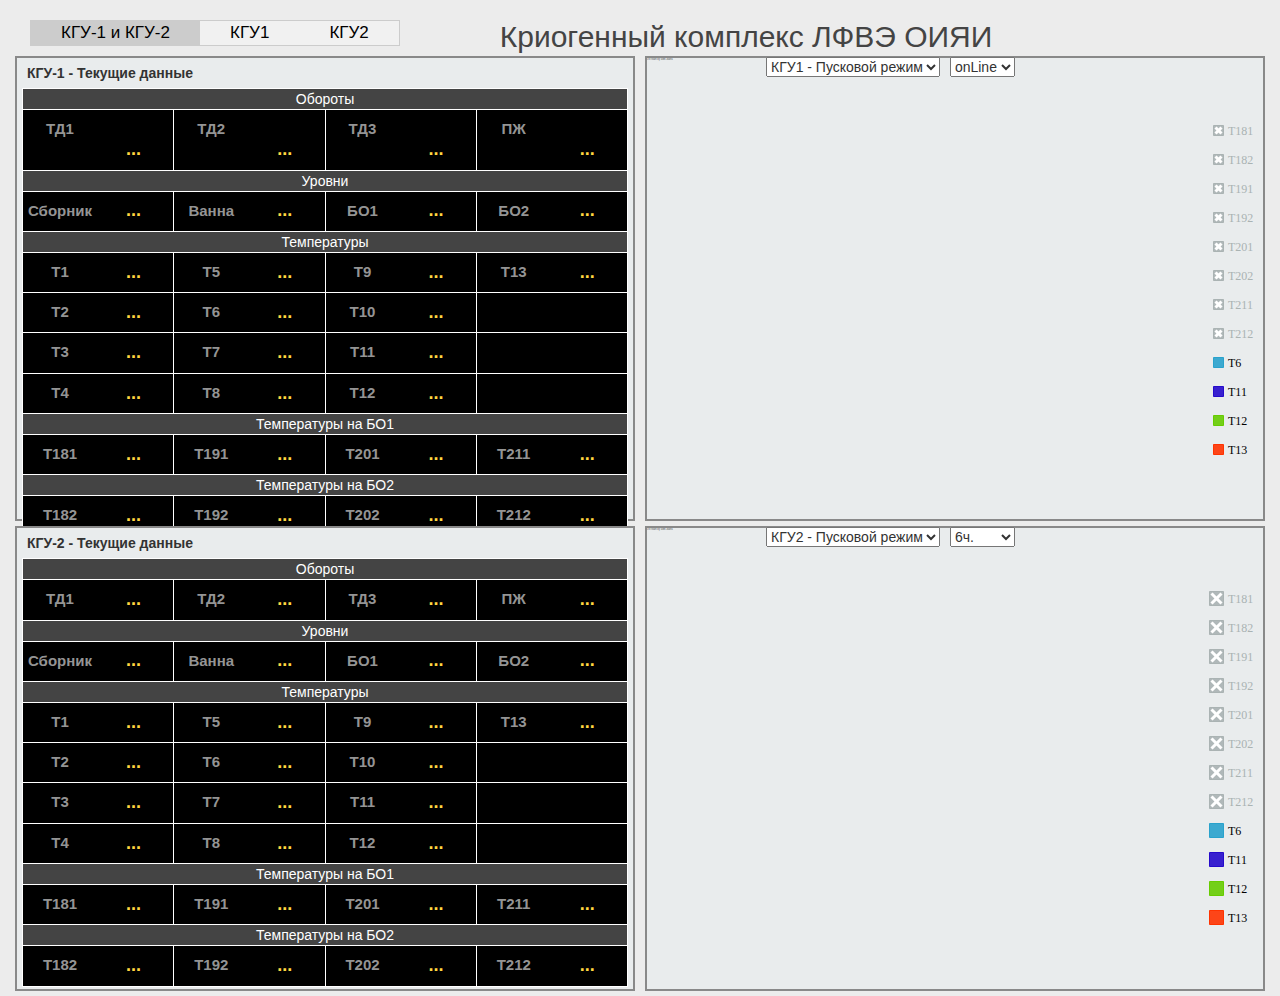
==== index.html @ e9792744 "init" ====
<!doctype html>
<html class="no-js" lang="">

<head>
    <script src="scripts/vendor/jquery.js"></script>
    <script src="amcharts/amcharts.js"></script>
    <script src="amcharts/serial.js"></script>
    <script src="amcharts/light.js"></script>
    <script src="amcharts/plugins/export/export.min.js"></script>
    <script src="scripts/canvasjs.min.js"></script>
    <script src="scripts/jquery.canvasjs.min.js"></script>
    <link rel="stylesheet" href="amcharts/plugins/export/export.css" type="text/css" media="all" />
    <meta charset="utf-8">
    <meta name="description" content="">
    <meta name="viewport" content="width=device-width,initial-scale=1">
    <title>jinr arm v1</title>
    <!-- Place favicon.ico in the root directory -->
    <link rel="stylesheet" href="styles/main.css">
    <script src="scripts/vendor/modernizr.js"></script>
    <script src="scripts/vendor/jquery.js"></script>
    <script src="scripts/jquery.canvasjs.min.js"></script>
    <script src="scripts/plugins.js"></script>
    <script src="scripts/data.js"></script>
    <script src="scripts/js.cookie.js"></script>
    <script src="scripts/main.js"></script>
    <script src="scripts/tabs.js"></script>
   <meta http-equiv="Cache-Control" content="no-cache">
</head>

<body>

    <div style="width: 100%; float: left;">
        <ul class="tab" style="float: left;">
          <li><a href="javascript:void(0)" class="tablinks" onclick="openScr(event, 'All')" id="defaultOpen">КГУ-1 и КГУ-2</a></li>
          <li><a href="javascript:void(0)" class="tablinks" onclick="openScr(event, 'KGU1')">КГУ1</a></li>
          <li><a href="javascript:void(0)" class="tablinks" onclick="openScr(event, 'KGU2')">КГУ2</a></li>
      </ul>
      <h1 style="color: #444444; padding-left: 100px; float: left; margin: 0 0 0 0; font-size: 30px">Криогенный комплекс ЛФВЭ ОИЯИ</h1>
      <div id="timedisplay" style="float: left; padding-left: 10px"></div>
  </div>


  <div id="All" class="tabcontent">

    <div class="dlines">
        <div class="tablesContaner"><span class="d-head">КГУ-1 - Текущие данные</span>
            <table class="data-table" border="1">
                <tr>
                    <td class="b-head" colspan="4">Обороты</td>
                </tr>
                <tr>
                    <td><div class="c-head">ТД1</div><br><div class="int" data-id="45">...</div></td>
                    <td><div class="c-head">ТД2</div><br><div class="int" data-id="46">...</div></td>
                    <td><div class="c-head">ТД3</div><br><div class="int" data-id="47">...</div></td>
                    <td><div class="c-head">ПЖ</div><br><div class="int" data-id="51">...</div></td>
                </tr>
                <tr>
                    <td class="b-head" colspan="4">Уровни</td>
                </tr>
                <tr>
                    <td><div class="c-head">Сборник</div><div class="float" data-id="35">...</div></td>
                    <td><div class="c-head">Ванна</div><div class="float" data-id="36">...</div></td>
                    <td><div class="c-head">БО1</div><div class="float" data-id="32">...</div></td>
                    <td><div class="c-head">БО2</div><div class="float" data-id="33">...</div></td>
                </tr>
                <tr>
                    <td class="b-head" colspan="4">Температуры</td>
                </tr>
                <tr>
                    <td><div class="c-head">Т1</div><div class="float" data-id="5">...</div></td>
                    <td><div class="c-head">Т5</div><div class="float" data-id="11">...</div></td>
                    <td><div class="c-head">Т9</div><div class="float" data-id="23">...</div></td>
                    <td><div class="c-head">Т13</div><div class="float" data-id="111">...</div></td>
                </tr>
                <tr>
                    <td><div class="c-head">Т2</div><div class="float" data-id="7">...</div></td>
                    <td><div class="c-head">Т6</div><div class="float" data-id="12">...</div></td>
                    <td><div class="c-head">Т10</div><div class="float" data-id="24">...</div></td>
                    <td></td>
                </tr>
                <tr>
                    <td><div class="c-head">Т3</div><div class="float" data-id="9">...</div></td>
                    <td><div class="c-head">Т7</div><div class="float" data-id="26">...</div></td>
                    <td><div class="c-head">Т11</div><div class="float" data-id="28">...</div></td>
                    <td></td>
                </tr>
                <tr>
                    <td><div class="c-head">Т4</div><div class="float" data-id="10">...</div></td>
                    <td><div class="c-head">Т8</div><div class="float" data-id="27">...</div></td>
                    <td><div class="c-head">Т12</div><div class="float" data-id="29">...</div></td>
                    <td ></td>
                </tr>
                <tr>
                    <td class="b-head" colspan="4">Температуры на БО1</td>
                </tr>
                <tr>
                    <td><div class="c-head">Т181</div><div class="float" data-id="14">...</div></td>
                    <td><div class="c-head">Т191</div><div class="float" data-id="15">...</div></td>
                    <td><div class="c-head">Т201</div><div class="float" data-id="16">...</div></td>
                    <td><div class="c-head">Т211</div><div class="float" data-id="17">...</div></td>
                </tr>
                <tr>
                    <td class="b-head" colspan="4">Температуры на БО2</td>
                </tr>
                <tr>
                    <td><div class="c-head">Т182</div><div class="float" data-id="18">...</div></td>
                    <td><div class="c-head">Т192</div><div class="float" data-id="19">...</div></td>
                    <td><div class="c-head">Т202</div><div class="float" data-id="20">...</div></td>
                    <td><div class="c-head">Т212</div><div class="float" data-id="21">...</div></td>
                </tr>
            </table>
        </div>

        <div style="float:left">
            <select class="graphSelect" name="" id="ch2modeselect" OnChange='ch2modechange()'>
                <option value="kgu1s"  selected="selected">КГУ1 - Пусковой режим</option>
                <option value="kgu1w">КГУ1 - Рабочий режим</option>
                <option value="kgu1l">КГУ1 - Уровни</option>
                <option value="kgu12l">Уровни КГУ1-КГУ2 (%)</option>
            </select>
            <select class="graphSelect" name="" id="ch2periodselect" OnChange='ch2periodchange()'>
                <option value="online">onLine</option>
                <option value="1h">1ч.</option>
                <option value="6h" selected="selected">6ч.</option>
                <option value="24h">24ч.</option>
            </select>
            <div style="float:none" id="chart2" class="graphContaner"> </div>
        </div>
</div>
<div class="dlines">
    <div class="tablesContaner"><span class="d-head">КГУ-2 - Текущие данные</span>
        <table class="data-table" border="1">
            <tr>
                <td class="b-head" colspan="4">Обороты</td>
            </tr>
            <tr>
                <td><div class="c-head">ТД1</div><div class="int" data-id="95">...</div></td>
                <td><div class="c-head">ТД2</div><div class="int" data-id="96">...</div></td>
                <td><div class="c-head">ТД3</div><div class="int" data-id="97">...</div></td>
                <td><div class="c-head">ПЖ</div><div class="int" data-id="101">...</div></td>
            </tr>
            <tr>
                <td class="b-head" colspan="4">Уровни</td>
            </tr>
            <tr>
                <td><div class="c-head">Сборник</div><div class="float" data-id="85">...</div></td>
                <td><div class="c-head">Ванна</div><div class="float" data-id="86">...</div></td>
                <td><div class="c-head">БО1</div><div class="float" data-id="82">...</div></td>
                <td><div class="c-head">БО2</div><div class="float" data-id="83">...</div></td>
            </tr>
            <tr>
                <td class="b-head" colspan="4">Температуры</td>
            </tr>
            <tr>
                <td><div class="c-head">Т1</div><div class="float" data-id="55">...</div></td>
                <td><div class="c-head">Т5</div><div class="float" data-id="61">...</div></td>
                <td><div class="c-head">Т9</div><div class="float" data-id="73">...</div></td>
                <td><div class="c-head">Т13</div><div class="float" data-id="112">...</div></td>
            </tr>
            <tr>
                <td><div class="c-head">Т2</div><div class="float" data-id="57">...</div></td>
                <td><div class="c-head">Т6</div><div class="float" data-id="62">...</div></td>
                <td><div class="c-head">Т10</div><div class="float" data-id="74">...</div></td>
                <td></td>
            </tr>
            <tr>
                <td><div class="c-head">Т3</div><div class="float" data-id="59">...</div></td>
                <td><div class="c-head">Т7</div><div class="float" data-id="76">...</div></td>
                <td><div class="c-head">Т11</div><div class="float" data-id="78">...</div></td>
                <td></td>
            </tr>
            <tr>
                <td><div class="c-head">Т4</div><div class="float" data-id="60">...</div></td>
                <td><div class="c-head">Т8</div><div class="float" data-id="77">...</div></td>
                <td><div class="c-head">Т12</div><div class="float" data-id="79">...</div></td>
                <td data-id=""></td>
            </tr>
            <tr>
                <td class="b-head" colspan="4">Температуры на БО1</td>
            </tr>
            <tr>
                <td><div class="c-head">Т181</div><div class="float" data-id="64">...</div></td>
                <td><div class="c-head">Т191</div><div class="float" data-id="65">...</div></td>
                <td><div class="c-head">Т201</div><div class="float" data-id="66">...</div></td>
                <td><div class="c-head">Т211</div><div class="float" data-id="67">...</div></td>
            </tr>
            <tr>
                <td class="b-head" colspan="4">Температуры на БО2</td>
            </tr>
            <tr>
                <td><div class="c-head">Т182</div><div class="float" data-id="68">...</div></td>
                <td><div class="c-head">Т192</div><div class="float" data-id="69">...</div></td>
                <td><div class="c-head">Т202</div><div class="float" data-id="70">...</div></td>
                <td><div class="c-head">Т212</div><div class="float" data-id="71">...</div></td>
            </tr>
        </table>
    </div>
    <div style="float:left">
        <select class="graphSelect" name="" id="ch3modeselect" OnChange='ch3modechange() '>
            <option value="kgu2s"  selected="selected">КГУ2 - Пусковой режим</option>
            <option value="kgu2w">КГУ2 - Рабочий режим</option>
            <option value="kgu2l">КГУ2 - Уровни</option>
            <option value="kgu12l">Уровни КГУ1-КГУ2 (%)</option>
        </select>
        <select class="graphSelect" name="" id="ch3periodselect" OnChange='ch3periodchange() '>
            <option value="online">onLine</option>
            <option value="1h">1ч.</option>
            <option value="6h" selected="selected">6ч.</option>
            <option value="24h">24ч.</option>
        </select>
        <div style="float:none" id="chart3" class="graphContaner"> </div>
    </div>
</div>
</div>


<div id="KGU1" class="tabcontent">
    <div id="l1" class="dlines">
        <div class="tablesContaner"><!-- <span class="d-head">КГУ-1 - Текущие данные</span> -->
            <table class="data-table" border="1">
                <tr>
                    <td class="b-head" colspan="4">Обороты</td>
                </tr>
                <tr>
                    <td><div class="c-head">ТД1</div><div class="int" data-id="45">...</div></td>
                    <td><div class="c-head">ТД2</div><div class="int" data-id="46">...</div></td>
                    <td><div class="c-head">ТД3</div><div class="int" data-id="47">...</div></td>
                    <td><div class="c-head">ПЖ</div><div class="int" data-id="51">...</div></td>
                </tr>
                <tr>
                    <td class="b-head" colspan="4">Уровни</td>
                </tr>
                <tr>
                    <td><div class="c-head">Сборник</div><div class="float" data-id="35">...</div></td>
                    <td><div class="c-head">Ванна</div><div class="float" data-id="36">...</div></td>
                    <td><div class="c-head">БО1</div><div class="float" data-id="32">...</div></td>
                    <td><div class="c-head">БО2</div><div class="float" data-id="33">...</div></td>
                </tr>
                <tr>
                    <td class="b-head" colspan="4">Температуры</td>
                </tr>
                <tr>
                    <td><div class="c-head">Т1</div><div class="float" data-id="5">...</div></td>
                    <td><div class="c-head">Т5</div><div class="float" data-id="11">...</div></td>
                    <td><div class="c-head">Т9</div><div class="float" data-id="23">...</div></td>
                    <td><div class="c-head">Т13</div><div class="float" data-id="111">...</div></td>
                </tr>
                <tr>
                    <td><div class="c-head">Т2</div><div class="float" data-id="7">...</div></td>
                    <td><div class="c-head">Т6</div><div class="float" data-id="12">...</div></td>
                    <td><div class="c-head">Т10</div><div class="float" data-id="24">...</div></td>
                    <td></td>
                </tr>
                <tr>
                    <td><div class="c-head">Т3</div><div class="float" data-id="9">...</div></td>
                    <td><div class="c-head">Т7</div><div class="float" data-id="26">...</div></td>
                    <td><div class="c-head">Т11</div><div class="float" data-id="28">...</div></td>
                    <td></td>
                </tr>
                <tr>
                    <td><div class="c-head">Т4</div><div class="float" data-id="10">...</div></td>
                    <td><div class="c-head">Т8</div><div class="float" data-id="27">...</div></td>
                    <td><div class="c-head">Т12</div><div class="float" data-id="29">...</div></td>
                    <td ></td>
                </tr>
                <tr>
                    <td class="b-head" colspan="4">Температуры на БО1</td>
                </tr>
                <tr>
                    <td><div class="c-head">Т181</div><div class="float" data-id="14">...</div></td>
                    <td><div class="c-head">Т191</div><div class="float" data-id="15">...</div></td>
                    <td><div class="c-head">Т201</div><div class="float" data-id="16">...</div></td>
                    <td><div class="c-head">Т211</div><div class="float" data-id="17">...</div></td>
                </tr>
                <tr>
                    <td class="b-head" colspan="4">Температуры на БО2</td>
                </tr>
                <tr>
                    <td><div class="c-head">Т182</div><div class="float" data-id="18">...</div></td>
                    <td><div class="c-head">Т192</div><div class="float" data-id="19">...</div></td>
                    <td><div class="c-head">Т202</div><div class="float" data-id="20">...</div></td>
                    <td><div class="c-head">Т212</div><div class="float" data-id="21">...</div></td>
                </tr>
            </table>
            <div id="l2_1" style="margin: 1px;width: 115%;">
                <select class="graphSelect" name="" id="ch2_1modeselect" OnChange='ch2_1modechange()'>
                    <option value="kgu1s"  selected="selected">КГУ1 - Пусковой режим</option>
                    <option value="kgu1w">КГУ1 - Рабочий режим</option>
                    <option value="kgu1l">КГУ1 - Уровни</option>
                    <option value="kgu12l">Уровни КГУ1-КГУ2 (%)</option>
                </select>
                <select class="graphSelect" name="" id="ch2_1periodselect" OnChange='ch2_1periodchange()'>
                    <option value="online">onLine</option>
                    <option value="1h">1ч.</option>
                    <option value="6h" selected="selected">6ч.</option>
                    <option value="24h">24ч.</option>
                </select>
                <div id="chart2_1" class="graphContaner"> </div>

                <select class="graphSelect" name="" id="ch2_2modeselect" OnChange='ch2_2modechange()'>
                    <option value="kgu1s">КГУ1 - Пусковой режим</option>
                    <option value="kgu1w">КГУ1 - Рабочий режим</option>
                    <option value="kgu1l" selected="selected">КГУ1 - Уровни</option>
                    <option value="kgu12l">Уровни КГУ1-КГУ2 (%)</option>
                </select>
                <select class="graphSelect" name="" id="ch2_2periodselect" OnChange='ch2_2periodchange()'>
                    <option value="online">onLine</option>
                    <option value="1h">1ч.</option>
                    <option value="6h" selected="selected">6ч.</option>
                    <option value="24h">24ч.</option>
                </select>
                <div style="margin-top: -20px;" id="chart2_2" class="graphContaner"></div>
            </div>
            <div id="l2_2">

            </div>
        </div>
    </div> 
</div>

<div id="KGU2" class="tabcontent">
    <div id="l1" class="dlines">
        <div class="tablesContaner">
            <table class="data-table" border="1">
            <tr>
                <td class="b-head" colspan="4">Обороты</td>
            </tr>
            <tr>
                <td><div class="c-head">ТД1</div><div class="int" data-id="95">...</div></td>
                <td><div class="c-head">ТД2</div><div class="int" data-id="96">...</div></td>
                <td><div class="c-head">ТД3</div><div class="int" data-id="97">...</div></td>
                <td><div class="c-head">ПЖ</div><div class="int" data-id="101">...</div></td>
            </tr>
            <tr>
                <td class="b-head" colspan="4">Уровни</td>
            </tr>
            <tr>
                <td><div class="c-head">Сборник</div><div class="float" data-id="85">...</div></td>
                <td><div class="c-head">Ванна</div><div class="float" data-id="86">...</div></td>
                <td><div class="c-head">БО1</div><div class="float" data-id="82">...</div></td>
                <td><div class="c-head">БО2</div><div class="float" data-id="83">...</div></td>
            </tr>
            <tr>
                <td class="b-head" colspan="4">Температуры</td>
            </tr>
            <tr>
                <td><div class="c-head">Т1</div><div class="float" data-id="55">...</div></td>
                <td><div class="c-head">Т5</div><div class="float" data-id="61">...</div></td>
                <td><div class="c-head">Т9</div><div class="float" data-id="73">...</div></td>
                <td><div class="c-head">Т13</div><div class="float" data-id="112">...</div></td>
            </tr>
            <tr>
                <td><div class="c-head">Т2</div><div class="float" data-id="57">...</div></td>
                <td><div class="c-head">Т6</div><div class="float" data-id="62">...</div></td>
                <td><div class="c-head">Т10</div><div class="float" data-id="74">...</div></td>
                <td></td>
            </tr>
            <tr>
                <td><div class="c-head">Т3</div><div class="float" data-id="59">...</div></td>
                <td><div class="c-head">Т7</div><div class="float" data-id="76">...</div></td>
                <td><div class="c-head">Т11</div><div class="float" data-id="78">...</div></td>
                <td></td>
            </tr>
            <tr>
                <td><div class="c-head">Т4</div><div class="float" data-id="60">...</div></td>
                <td><div class="c-head">Т8</div><div class="float" data-id="77">...</div></td>
                <td><div class="c-head">Т12</div><div class="float" data-id="79">...</div></td>
                <td data-id=""></td>
            </tr>
            <tr>
                <td class="b-head" colspan="4">Температуры на БО1</td>
            </tr>
            <tr>
                <td><div class="c-head">Т181</div><div class="float" data-id="64">...</div></td>
                <td><div class="c-head">Т191</div><div class="float" data-id="65">...</div></td>
                <td><div class="c-head">Т201</div><div class="float" data-id="66">...</div></td>
                <td><div class="c-head">Т211</div><div class="float" data-id="67">...</div></td>
            </tr>
            <tr>
                <td class="b-head" colspan="4">Температуры на БО2</td>
            </tr>
            <tr>
                <td><div class="c-head">Т182</div><div class="float" data-id="68">...</div></td>
                <td><div class="c-head">Т192</div><div class="float" data-id="69">...</div></td>
                <td><div class="c-head">Т202</div><div class="float" data-id="70">...</div></td>
                <td><div class="c-head">Т212</div><div class="float" data-id="71">...</div></td>
            </tr>
        </table>
            <div id="l2_1" style="margin: 1px;width: 115%;">
                <select class="graphSelect" name="" id="ch3_1modeselect" OnChange='ch3_1modechange()'>
                    <option value="kgu2s"  selected="selected">КГУ2 - Пусковой режим</option>
                    <option value="kgu2w">КГУ2 - Рабочий режим</option>
                    <option value="kgu2l">КГУ2 - Уровни</option>
                    <option value="kgu12l">Уровни КГУ1-КГУ2 (%)</option>
                </select>
                <select class="graphSelect" name="" id="ch3_1periodselect" OnChange='ch3_1periodchange()'>
                    <option value="online">onLine</option>
                    <option value="1h">1ч.</option>
                    <option value="6h" selected="selected">6ч.</option>
                    <option value="24h">24ч.</option>
                </select>
                <div id="chart3_1" class="graphContaner"> </div>


                <select class="graphSelect" name="" id="ch3_2modeselect" OnChange='ch3_2modechange()'>
                    <option value="kgu2s">КГУ2 - Пусковой режим</option>
                    <option value="kgu2w">КГУ2 - Рабочий режим</option>
                    <option value="kgu2l" selected="selected">КГУ2 - Уровни</option>
                    <option value="kgu12l">Уровни КГУ1-КГУ2 (%)</option>
                </select>
                <select class="graphSelect" name="" id="ch3_2periodselect" OnChange='ch3_2periodchange()'>
                    <option value="online">onLine</option>
                    <option value="1h">1ч.</option>
                    <option value="6h" selected="selected">6ч.</option>
                    <option value="24h">24ч.</option>
                </select>
                <div style="margin-top: -20px;" id="chart3_2" class="graphContaner"> </div>
            </div>
        </div>
    </div>
</div>
</body>

</html>
---- amcharts/plugins/export/export.css ----
/**
 * Drawing mode
 */
.amcharts-export-canvas {
	position: absolute;
	display: none;
	z-index: 1;
	top: 0;
	right: 0;
	bottom: 0;
	left: 0;
	background-color: #fff;
}
.amcharts-export-canvas.active {
	display: block;
}

/**
 * Menu; Rest state
 */
.amcharts-export-menu {
	position: absolute;
	z-index: 2;
	opacity: 0.5;
	color: #000;
}
.amcharts-main-div:hover .amcharts-export-menu, .amcharts-stock-div:hover .amcharts-export-menu, .amcharts-export-menu.active {
	opacity: 1;
}

.amcharts-export-menu-top-left > ul > li > ul:after {
	content: "";
	position: absolute;
	top: 13px;
	right: 100%;
	z-index: 1000;
	border-top: 7px solid transparent;
	border-left: 7px solid transparent;
	border-right: 7px solid #fff;
	border-bottom: 7px solid transparent;
}
.amcharts-export-menu-top-left > ul > li > ul > li:first-child > a:after {
	content: "";
	position: absolute;
	top: 12px;
	right: 100%;
	z-index: 1001;
	border-top: 8px solid transparent;
	border-left: 8px solid transparent;
	border-right: 8px solid #e2e2e2;
	border-bottom: 8px solid transparent;
}
.amcharts-export-menu-top-right > ul > li > ul:after {
	content: "";
	position: absolute;
	top: 13px;
	left: 100%;
	z-index: 1000;
	border-top: 7px solid transparent;
	border-left: 7px solid #fff;
	border-right: 7px solid transparent;
	border-bottom: 7px solid transparent;
}
.amcharts-export-menu-top-right > ul > li > ul > li:first-child > a:after {
	content: "";
	position: absolute;
	top: 12px;
	left: 100%;
	z-index: 1001;
	border-top: 8px solid transparent;
	border-left: 8px solid #e2e2e2;
	border-right: 8px solid transparent;
	border-bottom: 8px solid transparent;
}
.amcharts-export-menu-bottom-left > ul > li > ul:after {
	content: "";
	position: absolute;
	bottom: 13px;
	right: 100%;
	z-index: 1000;
	border-top: 7px solid transparent;
	border-left: 7px solid transparent;
	border-right: 7px solid #fff;
	border-bottom: 7px solid transparent;
}
.amcharts-export-menu-bottom-left > ul > li > ul > li:last-child > a:after {
	content: "";
	position: absolute;
	bottom: 12px;
	right: 100%;
	z-index: 1001;
	border-top: 8px solid transparent;
	border-left: 8px solid transparent;
	border-right: 8px solid #e2e2e2;
	border-bottom: 8px solid transparent;
}
.amcharts-export-menu-bottom-right > ul > li > ul:after {
	content: "";
	position: absolute;
	bottom: 13px;
	left: 100%;
	z-index: 1000;
	border-top: 7px solid transparent;
	border-left: 7px solid #fff;
	border-right: 7px solid transparent;
	border-bottom: 7px solid transparent;
}
.amcharts-export-menu-bottom-right > ul > li > ul > li:last-child > a:after {
	content: "";
	position: absolute;
	bottom: 12px;
	left: 100%;
	z-index: 1001;
	border-top: 8px solid transparent;
	border-left: 8px solid #e2e2e2;
	border-right: 8px solid transparent;
	border-bottom: 8px solid transparent;
}
.amcharts-export-menu ul {
	list-style: none;
	margin: 0;
	padding: 0;
}
.amcharts-export-menu li {
	position: relative;
	display: block;
	z-index: 1;
}
.amcharts-export-menu li > ul {
	position: absolute;
	display: none;
	border: 1px solid #e2e2e2;
	margin-top: -1px;
	background: #fff;
}
.amcharts-export-menu li > a {
	position: relative;
	display: block;
	color: #000;
	text-decoration: none;
	padding: 12px 12px;
	z-index: 2;
	white-space: nowrap;
	border-bottom: 1px solid #f2f2f2;
}
.amcharts-export-menu li:last-child > a {
	border-bottom: none;
}
.amcharts-export-menu li > a > img {
	border: none;
}
.amcharts-export-menu-top-left {
	top: 0;
	left: 0;
}
.amcharts-export-menu-bottom-left {
	bottom: 0;
	left: 0;
}
.amcharts-export-menu-top-right {
	top: 0;
	right: 0;
}
.amcharts-export-menu-bottom-right {
	bottom: 0;
	right: 0;
}

/**
 * Menu; Hover state
 */
.amcharts-export-menu li:hover > ul,
.amcharts-export-menu li.active > ul {
	display: block;
}
.amcharts-export-menu li:hover > a,
.amcharts-export-menu li.active > a {
	color: #fff;
	background-color: #636363;
}
.amcharts-export-menu-top-left li:hover > ul,
.amcharts-export-menu-top-left li.active > ul {
	left: 100%;
	top: 0;
}
.amcharts-export-menu-bottom-left li:hover > ul,
.amcharts-export-menu-bottom-left li.active > ul {
	left: 100%;
	bottom: 0;
}
.amcharts-export-menu-top-right li:hover > ul,
.amcharts-export-menu-top-right li.active > ul {
	top: 0;
	right: 100%;
}
.amcharts-export-menu-bottom-right li:hover > ul,
.amcharts-export-menu-bottom-right li.active > ul {
	bottom: 0;
	right: 100%;
}

/**
 * Menu; custom class
 */
.amcharts-export-menu .export-main > a, .amcharts-export-menu .export-drawing > a, .amcharts-export-menu .export-delayed-capturing > a {
	display: block;
	overflow: hidden;
	text-indent: -13333337px;
	width: 36px;
	height: 36px;
	padding: 0;
	background-repeat: no-repeat;
	background-image: url('data:image/svg+xml;charset=utf8,%3Csvg%20xmlns%3D%22http%3A%2F%2Fwww.w3.org%2F2000%2Fsvg%22%20xmlns%3Axlink%3D%22http%3A%2F%2Fwww.w3.org%2F1999%2Fxlink%22%20width%3D%2211px%22%20height%3D%2214px%22%3E%3Cpath%20d%3D%22M3%2C0%20L8%2C0%20L8%2C5%20L11%2C5%20L5.5%2C10%20L0%2C5%20L3%2C5%20L03%2C0%22%20fill%3D%22%23888%22%2F%3E%3Crect%20x%3D%220%22%20y%3D%2212%22%20fill%3D%22%23888%22%20width%3D%2211%22%20height%3D%222%22%2F%3E%3C%2Fsvg%3E');
	background-color: #fff;
	background-position: center;
	-webkit-box-shadow: 1px 1px 3px 0px rgba(0,0,0,0.5);
	-moz-box-shadow: 1px 1px 3px 0px rgba(0,0,0,0.5);
	box-shadow: 1px 1px 3px 0px rgba(0,0,0,0.5);
	border-radius: 18px;
	margin: 8px 8px 0 10px;
}
.amcharts-export-menu .export-drawing > a {
	background-image: url('data:image/svg+xml;charset=utf8,%3Csvg%20xmlns%3D%22http%3A%2F%2Fwww.w3.org%2F2000%2Fsvg%22%20xmlns%3Axlink%3D%22http%3A%2F%2Fwww.w3.org%2F1999%2Fxlink%22%20version%3D%221.1%22%20width%3D%2216px%22%20height%3D%2217px%22%3E%3Crect%20x%3D%220%22%20y%3D%2216%22%20fill%3D%22%23888%22%20width%3D%2214%22%20height%3D%221%22%2F%3E%3Cpath%20transform%3D%22translate(-12%2C-10)%22%20fill%3D%22%23888%22%20d%3D%22M17.098%2C20.305c-0.142%2C0.146%2C0.101%2C0.04%2C0.137%2C0.004c0.027-0.028%2C0.204-0.09%2C0.484-0.09c0.338%2C0%2C0.626%2C0.092%2C0.787%2C0.255%20c0.473%2C0.472%2C0.424%2C0.932%2C0.393%2C1.078l-2.521%2C1.055l-1.577-1.577l1.054-2.52c0.039-0.009%2C0.105-0.018%2C0.188-0.018%20c0.219%2C0%2C0.555%2C0.069%2C0.893%2C0.407c0.378%2C0.378%2C0.246%2C1.188%2C0.166%2C1.271C17.062%2C20.207%2C17.062%2C20.269%2C17.098%2C20.305z%20M26.984%2C14.472c-0.008-0.674-0.61-1.257-1.31-1.933c-0.134-0.129-0.679-0.673-0.809-0.808c-0.679-0.702-1.266-1.31-1.943-1.31%20c-0.37%2C0-0.734%2C0.207-1.114%2C0.587l-6.852%2C6.847c-0.012%2C0.016-2.877%2C7.354-2.877%2C7.354c-0.012%2C0.032%2C0%2C0.063%2C0.022%2C0.091%20c0.021%2C0.021%2C0.044%2C0.029%2C0.067%2C0.029c0.01%2C0%2C0.018-0.003%2C0.028-0.007c0%2C0%2C7.357-2.864%2C7.369-2.877l6.854-6.847%20C26.803%2C15.216%2C26.988%2C14.848%2C26.984%2C14.472z%22%2F%3E%3C%2Fsvg%3E');
}
.amcharts-export-menu .export-main:hover, .amcharts-export-menu .export-drawing:hover,
.amcharts-export-menu .export-main.active, .amcharts-export-menu .export-drawing.active {
	padding-bottom: 100px;
}
.amcharts-export-menu.amcharts-export-menu-bottom-left .export-main:hover, .amcharts-export-menu.amcharts-export-menu-bottom-left .export-drawing:hover, .amcharts-export-menu.amcharts-export-menu-bottom-right .export-main:hover, .amcharts-export-menu.amcharts-export-menu-bottom-right .export-drawing:hover,
.amcharts-export-menu.amcharts-export-menu-bottom-left .export-main.active, .amcharts-export-menu.amcharts-export-menu-bottom-left .export-drawing.active, .amcharts-export-menu.amcharts-export-menu-bottom-right .export-main.active, .amcharts-export-menu.amcharts-export-menu-bottom-right .export-drawing.active {
	padding-bottom: 0;
	padding-top: 100px;
}
.amcharts-export-menu .export-main:hover > a,
.amcharts-export-menu .export-main.active > a {
	background-image: url('data:image/svg+xml;charset=utf8,%3Csvg%20xmlns%3D%22http%3A%2F%2Fwww.w3.org%2F2000%2Fsvg%22%20xmlns%3Axlink%3D%22http%3A%2F%2Fwww.w3.org%2F1999%2Fxlink%22%20width%3D%2211px%22%20height%3D%2214px%22%3E%3Cpath%20d%3D%22M3%2C0%20L8%2C0%20L8%2C5%20L11%2C5%20L5.5%2C10%20L0%2C5%20L3%2C5%20L03%2C0%22%20fill%3D%22%23fff%22%2F%3E%3Crect%20x%3D%220%22%20y%3D%2212%22%20fill%3D%22%23fff%22%20width%3D%2211%22%20height%3D%222%22%2F%3E%3C%2Fsvg%3E');
}
.amcharts-export-menu .export-drawing:hover > a,
.amcharts-export-menu .export-drawing.active > a {
	background-image: url('data:image/svg+xml;charset=utf8,%3Csvg%20xmlns%3D%22http%3A%2F%2Fwww.w3.org%2F2000%2Fsvg%22%20xmlns%3Axlink%3D%22http%3A%2F%2Fwww.w3.org%2F1999%2Fxlink%22%20version%3D%221.1%22%20width%3D%2216px%22%20height%3D%2217px%22%3E%3Crect%20x%3D%220%22%20y%3D%2216%22%20fill%3D%22%23FFF%22%20width%3D%2214%22%20height%3D%221%22%2F%3E%3Cpath%20transform%3D%22translate(-12%2C-10)%22%20fill%3D%22%23FFF%22%20d%3D%22M17.098%2C20.305c-0.142%2C0.146%2C0.101%2C0.04%2C0.137%2C0.004c0.027-0.028%2C0.204-0.09%2C0.484-0.09c0.338%2C0%2C0.626%2C0.092%2C0.787%2C0.255%20c0.473%2C0.472%2C0.424%2C0.932%2C0.393%2C1.078l-2.521%2C1.055l-1.577-1.577l1.054-2.52c0.039-0.009%2C0.105-0.018%2C0.188-0.018%20c0.219%2C0%2C0.555%2C0.069%2C0.893%2C0.407c0.378%2C0.378%2C0.246%2C1.188%2C0.166%2C1.271C17.062%2C20.207%2C17.062%2C20.269%2C17.098%2C20.305z%20M26.984%2C14.472c-0.008-0.674-0.61-1.257-1.31-1.933c-0.134-0.129-0.679-0.673-0.809-0.808c-0.679-0.702-1.266-1.31-1.943-1.31%20c-0.37%2C0-0.734%2C0.207-1.114%2C0.587l-6.852%2C6.847c-0.012%2C0.016-2.877%2C7.354-2.877%2C7.354c-0.012%2C0.032%2C0%2C0.063%2C0.022%2C0.091%20c0.021%2C0.021%2C0.044%2C0.029%2C0.067%2C0.029c0.01%2C0%2C0.018-0.003%2C0.028-0.007c0%2C0%2C7.357-2.864%2C7.369-2.877l6.854-6.847%20C26.803%2C15.216%2C26.988%2C14.848%2C26.984%2C14.472z%22%2F%3E%3C%2Fsvg%3E');
}
.amcharts-export-menu .export-close > a,
.amcharts-export-menu .export-close:hover > a,
.amcharts-export-menu .export-close.active > a {
	background-image: url([data-uri]);
}

/**
 * Menu; Color picker
 */

.amcharts-export-menu .export-drawing-color {
	background: #000;
	width: 35px;
}
.amcharts-export-menu .export-drawing-color > a {
	display: block;
	overflow: hidden;
	text-indent: -13333337px;
}
.amcharts-export-menu .export-drawing-color-red {
	background: #f00;
}
.amcharts-export-menu .export-drawing-color-green {
	background: #0f0;
}
.amcharts-export-menu .export-drawing-color-blue {
	background: #00f;
}
.amcharts-export-menu .export-drawing-color-white {
	background: #fff;
}

/*
** Fallback
*/
.amcharts-export-fallback {
	position: absolute;
	top: 0;
	right: 0;
	bottom: 0;
	left: 0;
	background-color: #fff;
}
.amcharts-export-fallback textarea {
	border: none;
	outline: none;
	position: absolute;
	overflow: hidden;
	width: 100%;
	height: 100%;
	padding: 20px;
}
.amcharts-export-fallback-message {
	position: absolute;
	z-index: 1;
	padding: 20px;
	width: 100%;
	background-color: #fff;
}

/*
** DELAYED CAPTURING
*/
.amcharts-export-menu .export-delayed-capturing > a {
	text-indent: 0px;
	line-height: 36px;
	vertical-align: middle;
	text-align: center;
	background-image: none;
}

/*
** TRANSITION; OPACITY
*/
.amcharts-export-menu,
.amcharts-export-canvas .canvas-container {
	-webkit-transition: opacity 0.5s ease-out;
	-moz-transition: opacity 0.5s ease-out;
	-ms-transition: opacity 0.5s ease-out;
	-o-transition: opacity 0.5s ease-out;
	transition: opacity 0.5s ease-out;
}
.amcharts-export-canvas.dropbox .canvas-container {
	opacity: 0.5;
}


/*
** SHAPE
*/
.amcharts-export-menu .export-drawing-shape a {
	font: 0/0 a;
	text-shadow: none;
	color: transparent;
}
.amcharts-export-menu li img {
	height: 20px;
}


/*
** BRUSH
*/
.amcharts-export-menu .export-drawing-width a {
	text-align: center;
}
.amcharts-export-menu .export-drawing-width span {
	display: block;
	margin: 0 auto;
}
.amcharts-export-menu .export-drawing-width span > span {
	display: block;
	background: #000;
	border-radius: 100%;
}
.amcharts-export-menu .export-drawing-shape a:hover img,
.amcharts-export-menu .export-drawing-shape.active a img {
	-webkit-filter: invert(100%);
	filter: invert(100%);
}
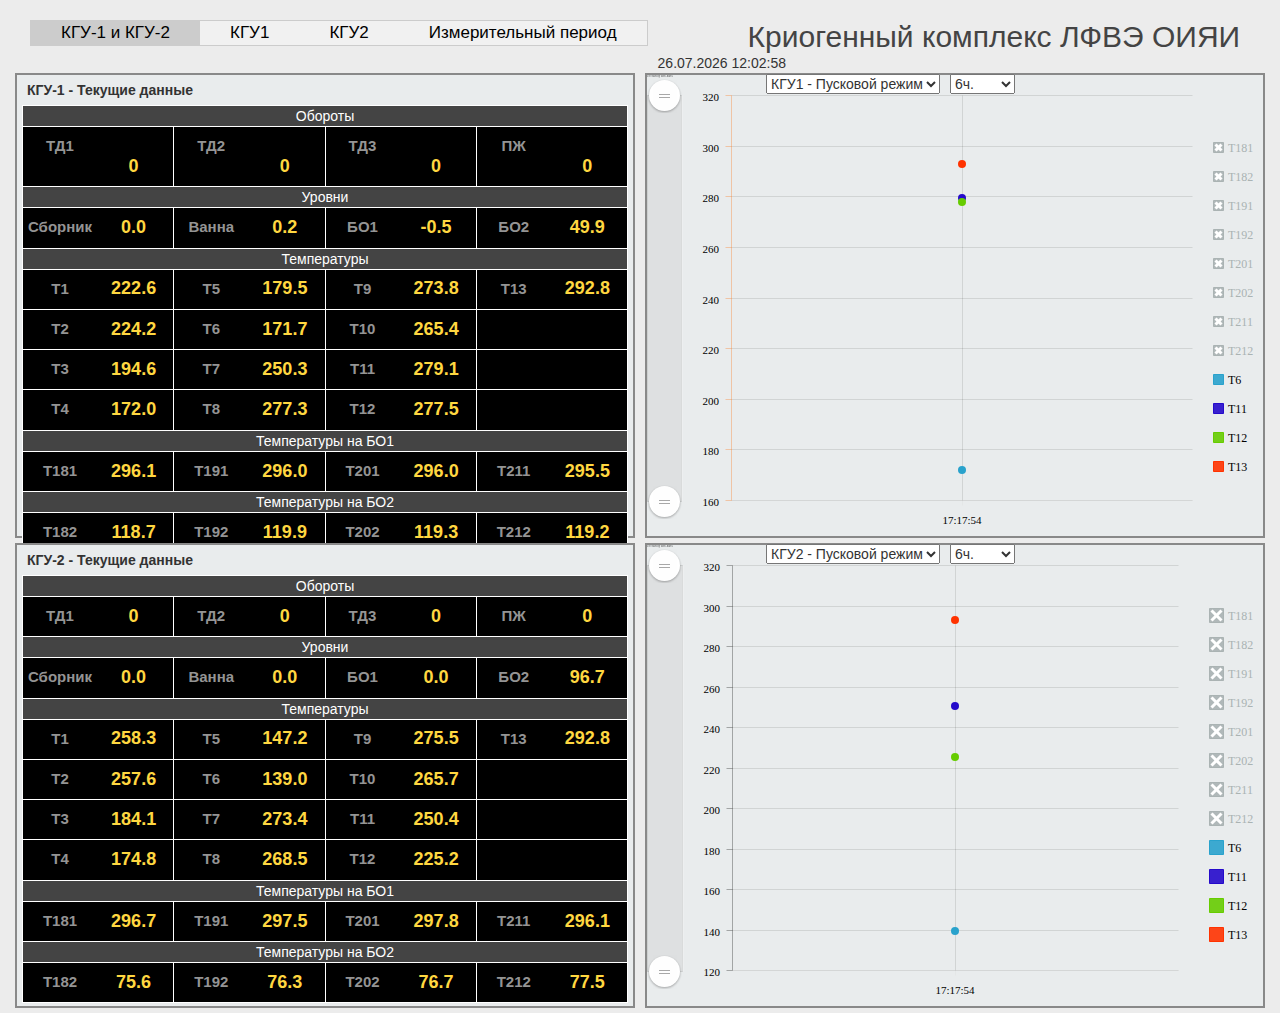
==== commit 43c49d39: "11.01.2021" ====
--- a/index.html
+++ b/index.html
@@ -1,135 +1,329 @@
-<!doctype html>
-<html class="no-js" lang="">
-
-<head>
-    <script src="scripts/vendor/jquery.js"></script>
-    <script src="amcharts/amcharts.js"></script>
-    <script src="amcharts/serial.js"></script>
-    <script src="amcharts/light.js"></script>
-    <script src="amcharts/plugins/export/export.min.js"></script>
-    <script src="scripts/canvasjs.min.js"></script>
-    <script src="scripts/jquery.canvasjs.min.js"></script>
-    <link rel="stylesheet" href="amcharts/plugins/export/export.css" type="text/css" media="all" />
-    <meta charset="utf-8">
-    <meta name="description" content="">
-    <meta name="viewport" content="width=device-width,initial-scale=1">
-    <title>jinr arm v1</title>
-    <!-- Place favicon.ico in the root directory -->
-    <link rel="stylesheet" href="styles/main.css">
-    <script src="scripts/vendor/modernizr.js"></script>
-    <script src="scripts/vendor/jquery.js"></script>
-    <script src="scripts/jquery.canvasjs.min.js"></script>
-    <script src="scripts/plugins.js"></script>
-    <script src="scripts/data.js"></script>
-    <script src="scripts/js.cookie.js"></script>
-    <script src="scripts/main.js"></script>
-    <script src="scripts/tabs.js"></script>
-   <meta http-equiv="Cache-Control" content="no-cache">
-</head>
-
-<body>
-
-    <div style="width: 100%; float: left;">
-        <ul class="tab" style="float: left;">
-          <li><a href="javascript:void(0)" class="tablinks" onclick="openScr(event, 'All')" id="defaultOpen">КГУ-1 и КГУ-2</a></li>
-          <li><a href="javascript:void(0)" class="tablinks" onclick="openScr(event, 'KGU1')">КГУ1</a></li>
-          <li><a href="javascript:void(0)" class="tablinks" onclick="openScr(event, 'KGU2')">КГУ2</a></li>
-      </ul>
-      <h1 style="color: #444444; padding-left: 100px; float: left; margin: 0 0 0 0; font-size: 30px">Криогенный комплекс ЛФВЭ ОИЯИ</h1>
-      <div id="timedisplay" style="float: left; padding-left: 10px"></div>
-  </div>
-
-
-  <div id="All" class="tabcontent">
-
+    <!doctype html>
+    <html class="no-js" lang="">
+
+    <head>
+        <script src="scripts/vendor/jquery.js"></script>
+        <script src="amcharts/amcharts.js"></script>
+        <script src="amcharts/serial.js"></script>
+        <script src="amcharts/light.js"></script>
+        <script src="amcharts/plugins/export/export.min.js"></script>
+        <script src="scripts/canvasjs.min.js"></script>
+        <script src="scripts/jquery.canvasjs.min.js"></script>
+        <link rel="stylesheet" href="amcharts/plugins/export/export.css" type="text/css" media="all" />
+        <meta charset="utf-8">
+        <meta name="description" content="">
+        <meta name="viewport" content="width=device-width,initial-scale=1">
+        <title>jinr arm v1</title>
+        <!-- Place favicon.ico in the root directory -->
+        <link rel="stylesheet" href="styles/main.css">
+        <script src="scripts/vendor/modernizr.js"></script>
+        <script src="scripts/vendor/pako.min.js"></script>
+        <script src="scripts/vendor/jquery.js"></script>
+        <script src="scripts/jquery.canvasjs.min.js"></script>
+        <script src="scripts/plugins.js"></script>
+        <script src="scripts/data.js"></script>
+        <script src="scripts/js.cookie.js"></script>
+        <script src="scripts/main.js"></script>
+        <script src="scripts/tabs.js"></script>
+       <meta http-equiv="Cache-Control" content="no-cache">
+    </head>
+
+    <body>
+
+        <div style="width: 100%; float: left;">
+            <ul class="tab" style="float: left;">
+              <li><a href="javascript:void(0)" class="tablinks" onclick="openScr(event, 'All')" id="defaultOpen">КГУ-1 и КГУ-2</a></li>
+              <li><a href="javascript:void(0)" class="tablinks" onclick="openScr(event, 'KGU1')">КГУ1</a></li>
+              <li><a href="javascript:void(0)" class="tablinks" onclick="openScr(event, 'KGU2')">КГУ2</a></li>
+              <li><a href="javascript:void(0)" class="tablinks" onclick="openScr(event, 'BOOSTER')">Измерительный период</a></li>
+          </ul>
+          <h1 style="color: #444444; padding-left: 100px; float: left; margin: 0 0 0 0; font-size: 30px">Криогенный комплекс ЛФВЭ ОИЯИ</h1>
+          <div id="timedisplay" style="float: left; padding-left: 10px"></div>
+      </div>
+
+
+      <div id="All" class="tabcontent">
+
+        <div class="dlines">
+            <div class="tablesContaner"><span class="d-head">КГУ-1 - Текущие данные</span>
+                <table class="data-table" border="1">
+                    <tr>
+                        <td class="b-head" colspan="4">Обороты</td>
+                    </tr>
+                    <tr>
+                        <td><div class="c-head">ТД1</div><br><div class="int" data-id="45">...</div></td>
+                        <td><div class="c-head">ТД2</div><br><div class="int" data-id="46">...</div></td>
+                        <td><div class="c-head">ТД3</div><br><div class="int" data-id="47">...</div></td>
+                        <td><div class="c-head">ПЖ</div><br><div class="int" data-id="51">...</div></td>
+                    </tr>
+                    <tr>
+                        <td class="b-head" colspan="4">Уровни</td>
+                    </tr>
+                    <tr>
+                        <td><div class="c-head">Сборник</div><div class="float" data-id="35">...</div></td>
+                        <td><div class="c-head">Ванна</div><div class="float" data-id="36">...</div></td>
+                        <td><div class="c-head">БО1</div><div class="float" data-id="32">...</div></td>
+                        <td><div class="c-head">БО2</div><div class="float" data-id="33">...</div></td>
+                    </tr>
+                    <tr>
+                        <td class="b-head" colspan="4">Температуры</td>
+                    </tr>
+                    <tr>
+                        <td><div class="c-head">Т1</div><div class="float" data-id="5">...</div></td>
+                        <td><div class="c-head">Т5</div><div class="float" data-id="11">...</div></td>
+                        <td><div class="c-head">Т9</div><div class="float" data-id="23">...</div></td>
+                        <td><div class="c-head">Т13</div><div class="float" data-id="111">...</div></td>
+                    </tr>
+                    <tr>
+                        <td><div class="c-head">Т2</div><div class="float" data-id="7">...</div></td>
+                        <td><div class="c-head">Т6</div><div class="float" data-id="12">...</div></td>
+                        <td><div class="c-head">Т10</div><div class="float" data-id="24">...</div></td>
+                        <td></td>
+                    </tr>
+                    <tr>
+                        <td><div class="c-head">Т3</div><div class="float" data-id="9">...</div></td>
+                        <td><div class="c-head">Т7</div><div class="float" data-id="26">...</div></td>
+                        <td><div class="c-head">Т11</div><div class="float" data-id="28">...</div></td>
+                        <td></td>
+                    </tr>
+                    <tr>
+                        <td><div class="c-head">Т4</div><div class="float" data-id="10">...</div></td>
+                        <td><div class="c-head">Т8</div><div class="float" data-id="27">...</div></td>
+                        <td><div class="c-head">Т12</div><div class="float" data-id="29">...</div></td>
+                        <td ></td>
+                    </tr>
+                    <tr>
+                        <td class="b-head" colspan="4">Температуры на БО1</td>
+                    </tr>
+                    <tr>
+                        <td><div class="c-head">Т181</div><div class="float" data-id="14">...</div></td>
+                        <td><div class="c-head">Т191</div><div class="float" data-id="15">...</div></td>
+                        <td><div class="c-head">Т201</div><div class="float" data-id="16">...</div></td>
+                        <td><div class="c-head">Т211</div><div class="float" data-id="17">...</div></td>
+                    </tr>
+                    <tr>
+                        <td class="b-head" colspan="4">Температуры на БО2</td>
+                    </tr>
+                    <tr>
+                        <td><div class="c-head">Т182</div><div class="float" data-id="18">...</div></td>
+                        <td><div class="c-head">Т192</div><div class="float" data-id="19">...</div></td>
+                        <td><div class="c-head">Т202</div><div class="float" data-id="20">...</div></td>
+                        <td><div class="c-head">Т212</div><div class="float" data-id="21">...</div></td>
+                    </tr>
+                </table>
+            </div>
+
+            <div style="float:left">
+                <select class="graphSelect" name="" id="ch2modeselect" OnChange='ch2modechange()'>
+                    <option value="kgu1s"  selected="selected">КГУ1 - Пусковой режим</option>
+                    <option value="kgu1w">КГУ1 - Рабочий режим</option>
+                    <option value="kgu1l">КГУ1 - Уровни</option>
+                    <option value="kgu12l">Уровни КГУ1-КГУ2 (%)</option>
+                </select>
+                <select class="graphSelect" name="" id="ch2periodselect" OnChange='ch2periodchange()'>
+                    <option value="online">onLine</option>
+                    <option value="1h">1ч.</option>
+                    <option value="6h" selected="selected">6ч.</option>
+                    <option value="24h">24ч.</option>
+                </select>
+                <div style="float:none" id="chart2" class="graphContaner"> </div>
+            </div>
+    </div>
     <div class="dlines">
-        <div class="tablesContaner"><span class="d-head">КГУ-1 - Текущие данные</span>
+        <div class="tablesContaner"><span class="d-head">КГУ-2 - Текущие данные</span>
             <table class="data-table" border="1">
                 <tr>
                     <td class="b-head" colspan="4">Обороты</td>
                 </tr>
                 <tr>
-                    <td><div class="c-head">ТД1</div><br><div class="int" data-id="45">...</div></td>
-                    <td><div class="c-head">ТД2</div><br><div class="int" data-id="46">...</div></td>
-                    <td><div class="c-head">ТД3</div><br><div class="int" data-id="47">...</div></td>
-                    <td><div class="c-head">ПЖ</div><br><div class="int" data-id="51">...</div></td>
+                    <td><div class="c-head">ТД1</div><div class="int" data-id="95">...</div></td>
+                    <td><div class="c-head">ТД2</div><div class="int" data-id="96">...</div></td>
+                    <td><div class="c-head">ТД3</div><div class="int" data-id="97">...</div></td>
+                    <td><div class="c-head">ПЖ</div><div class="int" data-id="101">...</div></td>
                 </tr>
                 <tr>
                     <td class="b-head" colspan="4">Уровни</td>
                 </tr>
                 <tr>
-                    <td><div class="c-head">Сборник</div><div class="float" data-id="35">...</div></td>
-                    <td><div class="c-head">Ванна</div><div class="float" data-id="36">...</div></td>
-                    <td><div class="c-head">БО1</div><div class="float" data-id="32">...</div></td>
-                    <td><div class="c-head">БО2</div><div class="float" data-id="33">...</div></td>
+                    <td><div class="c-head">Сборник</div><div class="float" data-id="85">...</div></td>
+                    <td><div class="c-head">Ванна</div><div class="float" data-id="86">...</div></td>
+                    <td><div class="c-head">БО1</div><div class="float" data-id="82">...</div></td>
+                    <td><div class="c-head">БО2</div><div class="float" data-id="83">...</div></td>
                 </tr>
                 <tr>
                     <td class="b-head" colspan="4">Температуры</td>
                 </tr>
                 <tr>
-                    <td><div class="c-head">Т1</div><div class="float" data-id="5">...</div></td>
-                    <td><div class="c-head">Т5</div><div class="float" data-id="11">...</div></td>
-                    <td><div class="c-head">Т9</div><div class="float" data-id="23">...</div></td>
-                    <td><div class="c-head">Т13</div><div class="float" data-id="111">...</div></td>
-                </tr>
-                <tr>
-                    <td><div class="c-head">Т2</div><div class="float" data-id="7">...</div></td>
-                    <td><div class="c-head">Т6</div><div class="float" data-id="12">...</div></td>
-                    <td><div class="c-head">Т10</div><div class="float" data-id="24">...</div></td>
+                    <td><div class="c-head">Т1</div><div class="float" data-id="55">...</div></td>
+                    <td><div class="c-head">Т5</div><div class="float" data-id="61">...</div></td>
+                    <td><div class="c-head">Т9</div><div class="float" data-id="73">...</div></td>
+                    <td><div class="c-head">Т13</div><div class="float" data-id="112">...</div></td>
+                </tr>
+                <tr>
+                    <td><div class="c-head">Т2</div><div class="float" data-id="57">...</div></td>
+                    <td><div class="c-head">Т6</div><div class="float" data-id="62">...</div></td>
+                    <td><div class="c-head">Т10</div><div class="float" data-id="74">...</div></td>
                     <td></td>
                 </tr>
                 <tr>
-                    <td><div class="c-head">Т3</div><div class="float" data-id="9">...</div></td>
-                    <td><div class="c-head">Т7</div><div class="float" data-id="26">...</div></td>
-                    <td><div class="c-head">Т11</div><div class="float" data-id="28">...</div></td>
+                    <td><div class="c-head">Т3</div><div class="float" data-id="59">...</div></td>
+                    <td><div class="c-head">Т7</div><div class="float" data-id="76">...</div></td>
+                    <td><div class="c-head">Т11</div><div class="float" data-id="78">...</div></td>
                     <td></td>
                 </tr>
                 <tr>
-                    <td><div class="c-head">Т4</div><div class="float" data-id="10">...</div></td>
-                    <td><div class="c-head">Т8</div><div class="float" data-id="27">...</div></td>
-                    <td><div class="c-head">Т12</div><div class="float" data-id="29">...</div></td>
-                    <td ></td>
+                    <td><div class="c-head">Т4</div><div class="float" data-id="60">...</div></td>
+                    <td><div class="c-head">Т8</div><div class="float" data-id="77">...</div></td>
+                    <td><div class="c-head">Т12</div><div class="float" data-id="79">...</div></td>
+                    <td data-id=""></td>
                 </tr>
                 <tr>
                     <td class="b-head" colspan="4">Температуры на БО1</td>
                 </tr>
                 <tr>
-                    <td><div class="c-head">Т181</div><div class="float" data-id="14">...</div></td>
-                    <td><div class="c-head">Т191</div><div class="float" data-id="15">...</div></td>
-                    <td><div class="c-head">Т201</div><div class="float" data-id="16">...</div></td>
-                    <td><div class="c-head">Т211</div><div class="float" data-id="17">...</div></td>
+                    <td><div class="c-head">Т181</div><div class="float" data-id="64">...</div></td>
+                    <td><div class="c-head">Т191</div><div class="float" data-id="65">...</div></td>
+                    <td><div class="c-head">Т201</div><div class="float" data-id="66">...</div></td>
+                    <td><div class="c-head">Т211</div><div class="float" data-id="67">...</div></td>
                 </tr>
                 <tr>
                     <td class="b-head" colspan="4">Температуры на БО2</td>
                 </tr>
                 <tr>
-                    <td><div class="c-head">Т182</div><div class="float" data-id="18">...</div></td>
-                    <td><div class="c-head">Т192</div><div class="float" data-id="19">...</div></td>
-                    <td><div class="c-head">Т202</div><div class="float" data-id="20">...</div></td>
-                    <td><div class="c-head">Т212</div><div class="float" data-id="21">...</div></td>
+                    <td><div class="c-head">Т182</div><div class="float" data-id="68">...</div></td>
+                    <td><div class="c-head">Т192</div><div class="float" data-id="69">...</div></td>
+                    <td><div class="c-head">Т202</div><div class="float" data-id="70">...</div></td>
+                    <td><div class="c-head">Т212</div><div class="float" data-id="71">...</div></td>
                 </tr>
             </table>
         </div>
-
         <div style="float:left">
-            <select class="graphSelect" name="" id="ch2modeselect" OnChange='ch2modechange()'>
-                <option value="kgu1s"  selected="selected">КГУ1 - Пусковой режим</option>
-                <option value="kgu1w">КГУ1 - Рабочий режим</option>
-                <option value="kgu1l">КГУ1 - Уровни</option>
+            <select class="graphSelect" name="" id="ch3modeselect" OnChange='ch3modechange() '>
+                <option value="kgu2s"  selected="selected">КГУ2 - Пусковой режим</option>
+                <option value="kgu2w">КГУ2 - Рабочий режим</option>
+                <option value="kgu2l">КГУ2 - Уровни</option>
                 <option value="kgu12l">Уровни КГУ1-КГУ2 (%)</option>
             </select>
-            <select class="graphSelect" name="" id="ch2periodselect" OnChange='ch2periodchange()'>
+            <select class="graphSelect" name="" id="ch3periodselect" OnChange='ch3periodchange() '>
                 <option value="online">onLine</option>
                 <option value="1h">1ч.</option>
                 <option value="6h" selected="selected">6ч.</option>
                 <option value="24h">24ч.</option>
             </select>
-            <div style="float:none" id="chart2" class="graphContaner"> </div>
+            <div style="float:none" id="chart3" class="graphContaner"> </div>
         </div>
-</div>
-<div class="dlines">
-    <div class="tablesContaner"><span class="d-head">КГУ-2 - Текущие данные</span>
-        <table class="data-table" border="1">
+    </div>
+    </div>
+
+
+    <div id="KGU1" class="tabcontent">
+        <div id="l1" class="dlines">
+            <div class="tablesContaner"><!-- <span class="d-head">КГУ-1 - Текущие данные</span> -->
+                <table class="data-table" border="1">
+                    <tr>
+                        <td class="b-head" colspan="4">Обороты</td>
+                    </tr>
+                    <tr>
+                        <td><div class="c-head">ТД1</div><div class="int" data-id="45">...</div></td>
+                        <td><div class="c-head">ТД2</div><div class="int" data-id="46">...</div></td>
+                        <td><div class="c-head">ТД3</div><div class="int" data-id="47">...</div></td>
+                        <td><div class="c-head">ПЖ</div><div class="int" data-id="51">...</div></td>
+                    </tr>
+                    <tr>
+                        <td class="b-head" colspan="4">Уровни</td>
+                    </tr>
+                    <tr>
+                        <td><div class="c-head">Сборник</div><div class="float" data-id="35">...</div></td>
+                        <td><div class="c-head">Ванна</div><div class="float" data-id="36">...</div></td>
+                        <td><div class="c-head">БО1</div><div class="float" data-id="32">...</div></td>
+                        <td><div class="c-head">БО2</div><div class="float" data-id="33">...</div></td>
+                    </tr>
+                    <tr>
+                        <td class="b-head" colspan="4">Температуры</td>
+                    </tr>
+                    <tr>
+                        <td><div class="c-head">Т1</div><div class="float" data-id="5">...</div></td>
+                        <td><div class="c-head">Т5</div><div class="float" data-id="11">...</div></td>
+                        <td><div class="c-head">Т9</div><div class="float" data-id="23">...</div></td>
+                        <td><div class="c-head">Т13</div><div class="float" data-id="111">...</div></td>
+                    </tr>
+                    <tr>
+                        <td><div class="c-head">Т2</div><div class="float" data-id="7">...</div></td>
+                        <td><div class="c-head">Т6</div><div class="float" data-id="12">...</div></td>
+                        <td><div class="c-head">Т10</div><div class="float" data-id="24">...</div></td>
+                        <td></td>
+                    </tr>
+                    <tr>
+                        <td><div class="c-head">Т3</div><div class="float" data-id="9">...</div></td>
+                        <td><div class="c-head">Т7</div><div class="float" data-id="26">...</div></td>
+                        <td><div class="c-head">Т11</div><div class="float" data-id="28">...</div></td>
+                        <td></td>
+                    </tr>
+                    <tr>
+                        <td><div class="c-head">Т4</div><div class="float" data-id="10">...</div></td>
+                        <td><div class="c-head">Т8</div><div class="float" data-id="27">...</div></td>
+                        <td><div class="c-head">Т12</div><div class="float" data-id="29">...</div></td>
+                        <td ></td>
+                    </tr>
+                    <tr>
+                        <td class="b-head" colspan="4">Температуры на БО1</td>
+                    </tr>
+                    <tr>
+                        <td><div class="c-head">Т181</div><div class="float" data-id="14">...</div></td>
+                        <td><div class="c-head">Т191</div><div class="float" data-id="15">...</div></td>
+                        <td><div class="c-head">Т201</div><div class="float" data-id="16">...</div></td>
+                        <td><div class="c-head">Т211</div><div class="float" data-id="17">...</div></td>
+                    </tr>
+                    <tr>
+                        <td class="b-head" colspan="4">Температуры на БО2</td>
+                    </tr>
+                    <tr>
+                        <td><div class="c-head">Т182</div><div class="float" data-id="18">...</div></td>
+                        <td><div class="c-head">Т192</div><div class="float" data-id="19">...</div></td>
+                        <td><div class="c-head">Т202</div><div class="float" data-id="20">...</div></td>
+                        <td><div class="c-head">Т212</div><div class="float" data-id="21">...</div></td>
+                    </tr>
+                </table>
+                <div id="l2_1" style="margin: 1px;width: 115%;">
+                    <select class="graphSelect" name="" id="ch2_1modeselect" OnChange='ch2_1modechange()'>
+                        <option value="kgu1s"  selected="selected">КГУ1 - Пусковой режим</option>
+                        <option value="kgu1w">КГУ1 - Рабочий режим</option>
+                        <option value="kgu1l">КГУ1 - Уровни</option>
+                        <option value="kgu12l">Уровни КГУ1-КГУ2 (%)</option>
+                    </select>
+                    <select class="graphSelect" name="" id="ch2_1periodselect" OnChange='ch2_1periodchange()'>
+                        <option value="online">onLine</option>
+                        <option value="1h">1ч.</option>
+                        <option value="6h" selected="selected">6ч.</option>
+                        <option value="24h">24ч.</option>
+                    </select>
+                    <div id="chart2_1" class="graphContaner"> </div>
+
+                    <select class="graphSelect" name="" id="ch2_2modeselect" OnChange='ch2_2modechange()'>
+                        <option value="kgu1s">КГУ1 - Пусковой режим</option>
+                        <option value="kgu1w">КГУ1 - Рабочий режим</option>
+                        <option value="kgu1l" selected="selected">КГУ1 - Уровни</option>
+                        <option value="kgu12l">Уровни КГУ1-КГУ2 (%)</option>
+                    </select>
+                    <select class="graphSelect" name="" id="ch2_2periodselect" OnChange='ch2_2periodchange()'>
+                        <option value="online">onLine</option>
+                        <option value="1h">1ч.</option>
+                        <option value="6h" selected="selected">6ч.</option>
+                        <option value="24h">24ч.</option>
+                    </select>
+                    <div style="margin-top: -20px;" id="chart2_2" class="graphContaner"></div>
+                </div>
+                <div id="l2_2">
+
+                </div>
+            </div>
+        </div> 
+    </div>
+
+<div id="KGU2" class="tabcontent">
+    <div id="l1" class="dlines">
+        <div class="tablesContaner">
+            <table class="data-table" border="1">
             <tr>
                 <td class="b-head" colspan="4">Обороты</td>
             </tr>
@@ -185,199 +379,7 @@
                 <td><div class="c-head">Т211</div><div class="float" data-id="67">...</div></td>
             </tr>
             <tr>
-                <td class="b-head" colspan="4">Температуры на БО2</td>
-            </tr>
-            <tr>
-                <td><div class="c-head">Т182</div><div class="float" data-id="68">...</div></td>
-                <td><div class="c-head">Т192</div><div class="float" data-id="69">...</div></td>
-                <td><div class="c-head">Т202</div><div class="float" data-id="70">...</div></td>
-                <td><div class="c-head">Т212</div><div class="float" data-id="71">...</div></td>
-            </tr>
-        </table>
-    </div>
-    <div style="float:left">
-        <select class="graphSelect" name="" id="ch3modeselect" OnChange='ch3modechange() '>
-            <option value="kgu2s"  selected="selected">КГУ2 - Пусковой режим</option>
-            <option value="kgu2w">КГУ2 - Рабочий режим</option>
-            <option value="kgu2l">КГУ2 - Уровни</option>
-            <option value="kgu12l">Уровни КГУ1-КГУ2 (%)</option>
-        </select>
-        <select class="graphSelect" name="" id="ch3periodselect" OnChange='ch3periodchange() '>
-            <option value="online">onLine</option>
-            <option value="1h">1ч.</option>
-            <option value="6h" selected="selected">6ч.</option>
-            <option value="24h">24ч.</option>
-        </select>
-        <div style="float:none" id="chart3" class="graphContaner"> </div>
-    </div>
-</div>
-</div>
-
-
-<div id="KGU1" class="tabcontent">
-    <div id="l1" class="dlines">
-        <div class="tablesContaner"><!-- <span class="d-head">КГУ-1 - Текущие данные</span> -->
-            <table class="data-table" border="1">
-                <tr>
-                    <td class="b-head" colspan="4">Обороты</td>
-                </tr>
-                <tr>
-                    <td><div class="c-head">ТД1</div><div class="int" data-id="45">...</div></td>
-                    <td><div class="c-head">ТД2</div><div class="int" data-id="46">...</div></td>
-                    <td><div class="c-head">ТД3</div><div class="int" data-id="47">...</div></td>
-                    <td><div class="c-head">ПЖ</div><div class="int" data-id="51">...</div></td>
-                </tr>
-                <tr>
-                    <td class="b-head" colspan="4">Уровни</td>
-                </tr>
-                <tr>
-                    <td><div class="c-head">Сборник</div><div class="float" data-id="35">...</div></td>
-                    <td><div class="c-head">Ванна</div><div class="float" data-id="36">...</div></td>
-                    <td><div class="c-head">БО1</div><div class="float" data-id="32">...</div></td>
-                    <td><div class="c-head">БО2</div><div class="float" data-id="33">...</div></td>
-                </tr>
-                <tr>
-                    <td class="b-head" colspan="4">Температуры</td>
-                </tr>
-                <tr>
-                    <td><div class="c-head">Т1</div><div class="float" data-id="5">...</div></td>
-                    <td><div class="c-head">Т5</div><div class="float" data-id="11">...</div></td>
-                    <td><div class="c-head">Т9</div><div class="float" data-id="23">...</div></td>
-                    <td><div class="c-head">Т13</div><div class="float" data-id="111">...</div></td>
-                </tr>
-                <tr>
-                    <td><div class="c-head">Т2</div><div class="float" data-id="7">...</div></td>
-                    <td><div class="c-head">Т6</div><div class="float" data-id="12">...</div></td>
-                    <td><div class="c-head">Т10</div><div class="float" data-id="24">...</div></td>
-                    <td></td>
-                </tr>
-                <tr>
-                    <td><div class="c-head">Т3</div><div class="float" data-id="9">...</div></td>
-                    <td><div class="c-head">Т7</div><div class="float" data-id="26">...</div></td>
-                    <td><div class="c-head">Т11</div><div class="float" data-id="28">...</div></td>
-                    <td></td>
-                </tr>
-                <tr>
-                    <td><div class="c-head">Т4</div><div class="float" data-id="10">...</div></td>
-                    <td><div class="c-head">Т8</div><div class="float" data-id="27">...</div></td>
-                    <td><div class="c-head">Т12</div><div class="float" data-id="29">...</div></td>
-                    <td ></td>
-                </tr>
-                <tr>
-                    <td class="b-head" colspan="4">Температуры на БО1</td>
-                </tr>
-                <tr>
-                    <td><div class="c-head">Т181</div><div class="float" data-id="14">...</div></td>
-                    <td><div class="c-head">Т191</div><div class="float" data-id="15">...</div></td>
-                    <td><div class="c-head">Т201</div><div class="float" data-id="16">...</div></td>
-                    <td><div class="c-head">Т211</div><div class="float" data-id="17">...</div></td>
-                </tr>
-                <tr>
-                    <td class="b-head" colspan="4">Температуры на БО2</td>
-                </tr>
-                <tr>
-                    <td><div class="c-head">Т182</div><div class="float" data-id="18">...</div></td>
-                    <td><div class="c-head">Т192</div><div class="float" data-id="19">...</div></td>
-                    <td><div class="c-head">Т202</div><div class="float" data-id="20">...</div></td>
-                    <td><div class="c-head">Т212</div><div class="float" data-id="21">...</div></td>
-                </tr>
-            </table>
-            <div id="l2_1" style="margin: 1px;width: 115%;">
-                <select class="graphSelect" name="" id="ch2_1modeselect" OnChange='ch2_1modechange()'>
-                    <option value="kgu1s"  selected="selected">КГУ1 - Пусковой режим</option>
-                    <option value="kgu1w">КГУ1 - Рабочий режим</option>
-                    <option value="kgu1l">КГУ1 - Уровни</option>
-                    <option value="kgu12l">Уровни КГУ1-КГУ2 (%)</option>
-                </select>
-                <select class="graphSelect" name="" id="ch2_1periodselect" OnChange='ch2_1periodchange()'>
-                    <option value="online">onLine</option>
-                    <option value="1h">1ч.</option>
-                    <option value="6h" selected="selected">6ч.</option>
-                    <option value="24h">24ч.</option>
-                </select>
-                <div id="chart2_1" class="graphContaner"> </div>
-
-                <select class="graphSelect" name="" id="ch2_2modeselect" OnChange='ch2_2modechange()'>
-                    <option value="kgu1s">КГУ1 - Пусковой режим</option>
-                    <option value="kgu1w">КГУ1 - Рабочий режим</option>
-                    <option value="kgu1l" selected="selected">КГУ1 - Уровни</option>
-                    <option value="kgu12l">Уровни КГУ1-КГУ2 (%)</option>
-                </select>
-                <select class="graphSelect" name="" id="ch2_2periodselect" OnChange='ch2_2periodchange()'>
-                    <option value="online">onLine</option>
-                    <option value="1h">1ч.</option>
-                    <option value="6h" selected="selected">6ч.</option>
-                    <option value="24h">24ч.</option>
-                </select>
-                <div style="margin-top: -20px;" id="chart2_2" class="graphContaner"></div>
-            </div>
-            <div id="l2_2">
-
-            </div>
-        </div>
-    </div> 
-</div>
-
-<div id="KGU2" class="tabcontent">
-    <div id="l1" class="dlines">
-        <div class="tablesContaner">
-            <table class="data-table" border="1">
-            <tr>
-                <td class="b-head" colspan="4">Обороты</td>
-            </tr>
-            <tr>
-                <td><div class="c-head">ТД1</div><div class="int" data-id="95">...</div></td>
-                <td><div class="c-head">ТД2</div><div class="int" data-id="96">...</div></td>
-                <td><div class="c-head">ТД3</div><div class="int" data-id="97">...</div></td>
-                <td><div class="c-head">ПЖ</div><div class="int" data-id="101">...</div></td>
-            </tr>
-            <tr>
-                <td class="b-head" colspan="4">Уровни</td>
-            </tr>
-            <tr>
-                <td><div class="c-head">Сборник</div><div class="float" data-id="85">...</div></td>
-                <td><div class="c-head">Ванна</div><div class="float" data-id="86">...</div></td>
-                <td><div class="c-head">БО1</div><div class="float" data-id="82">...</div></td>
-                <td><div class="c-head">БО2</div><div class="float" data-id="83">...</div></td>
-            </tr>
-            <tr>
-                <td class="b-head" colspan="4">Температуры</td>
-            </tr>
-            <tr>
-                <td><div class="c-head">Т1</div><div class="float" data-id="55">...</div></td>
-                <td><div class="c-head">Т5</div><div class="float" data-id="61">...</div></td>
-                <td><div class="c-head">Т9</div><div class="float" data-id="73">...</div></td>
-                <td><div class="c-head">Т13</div><div class="float" data-id="112">...</div></td>
-            </tr>
-            <tr>
-                <td><div class="c-head">Т2</div><div class="float" data-id="57">...</div></td>
-                <td><div class="c-head">Т6</div><div class="float" data-id="62">...</div></td>
-                <td><div class="c-head">Т10</div><div class="float" data-id="74">...</div></td>
-                <td></td>
-            </tr>
-            <tr>
-                <td><div class="c-head">Т3</div><div class="float" data-id="59">...</div></td>
-                <td><div class="c-head">Т7</div><div class="float" data-id="76">...</div></td>
-                <td><div class="c-head">Т11</div><div class="float" data-id="78">...</div></td>
-                <td></td>
-            </tr>
-            <tr>
-                <td><div class="c-head">Т4</div><div class="float" data-id="60">...</div></td>
-                <td><div class="c-head">Т8</div><div class="float" data-id="77">...</div></td>
-                <td><div class="c-head">Т12</div><div class="float" data-id="79">...</div></td>
-                <td data-id=""></td>
-            </tr>
-            <tr>
-                <td class="b-head" colspan="4">Температуры на БО1</td>
-            </tr>
-            <tr>
-                <td><div class="c-head">Т181</div><div class="float" data-id="64">...</div></td>
-                <td><div class="c-head">Т191</div><div class="float" data-id="65">...</div></td>
-                <td><div class="c-head">Т201</div><div class="float" data-id="66">...</div></td>
-                <td><div class="c-head">Т211</div><div class="float" data-id="67">...</div></td>
-            </tr>
-            <tr>
-                <td class="b-head" colspan="4">Температуры на БО2</td>
+                <td class="b-head" colspan="3">Температуры на БО2</td>
             </tr>
             <tr>
                 <td><div class="c-head">Т182</div><div class="float" data-id="68">...</div></td>
@@ -419,6 +421,95 @@
         </div>
     </div>
 </div>
-</body>
-
-</html>
+
+
+
+ <div id="BOOSTER" class="tabcontent">
+        <div id="l1" class="dlines">
+            <div class="tablesContaner">
+                <table class="booster-table" border="1">
+                <tr>
+                    <td><div class="b-head">ID</div></td>
+
+                    <td><div class="b-head">Место расположения </div></td>
+                    <td><div class="c-head">Левое полукольцо</div></td>
+                    <td><div class="c-head">Правое полукольцо</div></td>
+                </tr>
+                <tr>
+                    <td class="b-head" colspan="4">Температуры</td>
+                </tr>
+
+                <tr>
+                    <td><div class="b-head">T1</div></td>
+                    <td><div class="b-head">Температура гелия на входе в ИП</div></td>
+                    <td><div class="float" data-idb="LT1">...</div></td>
+                    <td><div class="float" data-idb="RT1">...</div></td>
+                </tr>
+                <tr>
+                    <td><div class="b-head">T2</div></td>
+                    <td><div class="b-head">Температура гелия на входе в полукольцо</div></td>
+                    <td><div class="float" data-idb="LT2">...</div></td>
+                    <td><div class="float" data-idb="RT2">...</div></td>
+                </tr>
+                <tr>
+                    <td><div class="b-head">T3</div></td>
+                    <td><div class="b-head">Температура гелия на выходе из полукольца</div></td>
+                    <td><div class="float" data-idb="LT3">...</div></td>
+                    <td><div class="float" data-idb="RT3">...</div></td>
+                </tr>
+                <tr>
+                    <td><div class="b-head">T4</div></td>
+                    <td><div class="b-head">Температура гелия на выходе из ИП</div></td>
+                    <td><div class="float" data-idb="LT4">...</div></td>
+                    <td><div class="float" data-idb="RT4">...</div></td>
+                </tr>
+
+
+                <tr>
+                    <td class="b-head" colspan="4">Давление</td>
+                </tr>
+                <tr>
+                    <td><div class="b-head">Д3</div></td>
+                    <td><div class="b-head">Давление гелия на входе в ИП</div></td>
+                    <td><div class="float" data-idb="LD3">...</div></td>
+                    <td><div class="float" data-idb="RD3">...</div></td>
+                </tr>
+                <tr>
+                    <td><div class="b-head">Д2</div></td>
+                    <td><div class="b-head">Давление гелия на входе в полукольцо</div></td>
+                    <td><div class="float" data-idb="LD2">...</div></td>
+                    <td><div class="float" data-idb="RD2">...</div></td>
+                </tr>
+                <tr>
+                    <td><div class="b-head">Д1</div></td>
+                    <td><div class="b-head">Давление гелия на выходе из полукольца</div></td>
+                    <td><div class="float" data-idb="LD1">...</div></td>
+                    <td><div class="float" data-idb="RD1">...</div></td>
+                </tr>
+                <tr>
+                    <td class="b-head" colspan="4">перепады давления</td>
+                </tr>
+                <tr>
+                    <td><div class="b-head">ДД1</div></td>
+                    <td><div class="b-head">Перепад давлений на входе и выходе ИП</div></td>
+                    <td><div class="float" data-idb="LDD1">...</div></td>
+                    <td><div class="float" data-idb="RDD1">...</div></td>
+                </tr>
+
+                <tr>
+                    <td><div class="b-head">ДД2</div></td>
+                    <td><div class="b-head">Перепад давлений на фильтре Ф1</div></td>
+                    <td><div class="float" data-idb="LDD2">...</div></td>
+                    <td><div class="float" data-idb="RDD2">...</div></td>
+                </tr>
+
+            </table>
+        </div>
+    </div>
+    </div>
+
+
+
+    </body>
+
+    </html>
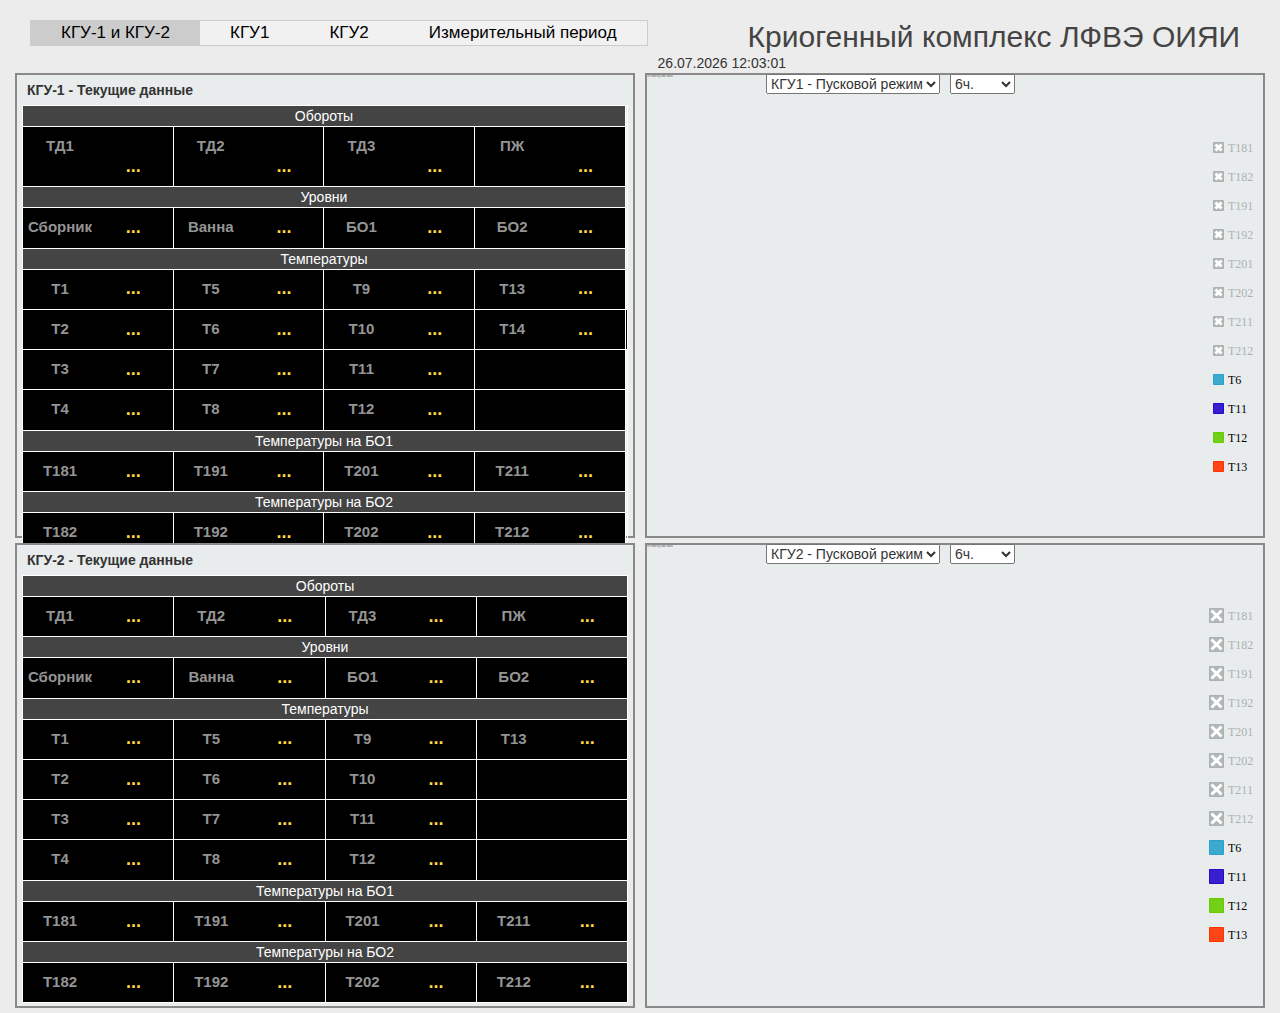
==== commit 47ff9b3d: "30.03.2021" ====
--- a/index.html
+++ b/index.html
@@ -78,6 +78,7 @@
                         <td><div class="c-head">Т2</div><div class="float" data-id="7">...</div></td>
                         <td><div class="c-head">Т6</div><div class="float" data-id="12">...</div></td>
                         <td><div class="c-head">Т10</div><div class="float" data-id="24">...</div></td>
+                        <td><div class="c-head">Т14</div><div class="float" data-id="31">...</div></td>                        
                         <td></td>
                     </tr>
                     <tr>
@@ -248,9 +249,10 @@
                         <td><div class="c-head">Т13</div><div class="float" data-id="111">...</div></td>
                     </tr>
                     <tr>
-                        <td><div class="c-head">Т2</div><div class="float" data-id="7">...</div></td>
-                        <td><div class="c-head">Т6</div><div class="float" data-id="12">...</div></td>
-                        <td><div class="c-head">Т10</div><div class="float" data-id="24">...</div></td>
+                        <td><div class="c-head">T2</div><div class="float" data-id="7">...</div></td>
+                        <td><div class="c-head">T6</div><div class="float" data-id="12">...</div></td>
+                        <td><div class="c-head">T10</div><div class="float" data-id="24">...</div></td>
+                        <td><div class="c-head">T14</div><div class="float" data-id="31">...</div></td>
                         <td></td>
                     </tr>
                     <tr>
@@ -379,7 +381,7 @@
                 <td><div class="c-head">Т211</div><div class="float" data-id="67">...</div></td>
             </tr>
             <tr>
-                <td class="b-head" colspan="3">Температуры на БО2</td>
+                <td class="b-head" colspan="4">Температуры на БО2</td>
             </tr>
             <tr>
                 <td><div class="c-head">Т182</div><div class="float" data-id="68">...</div></td>
